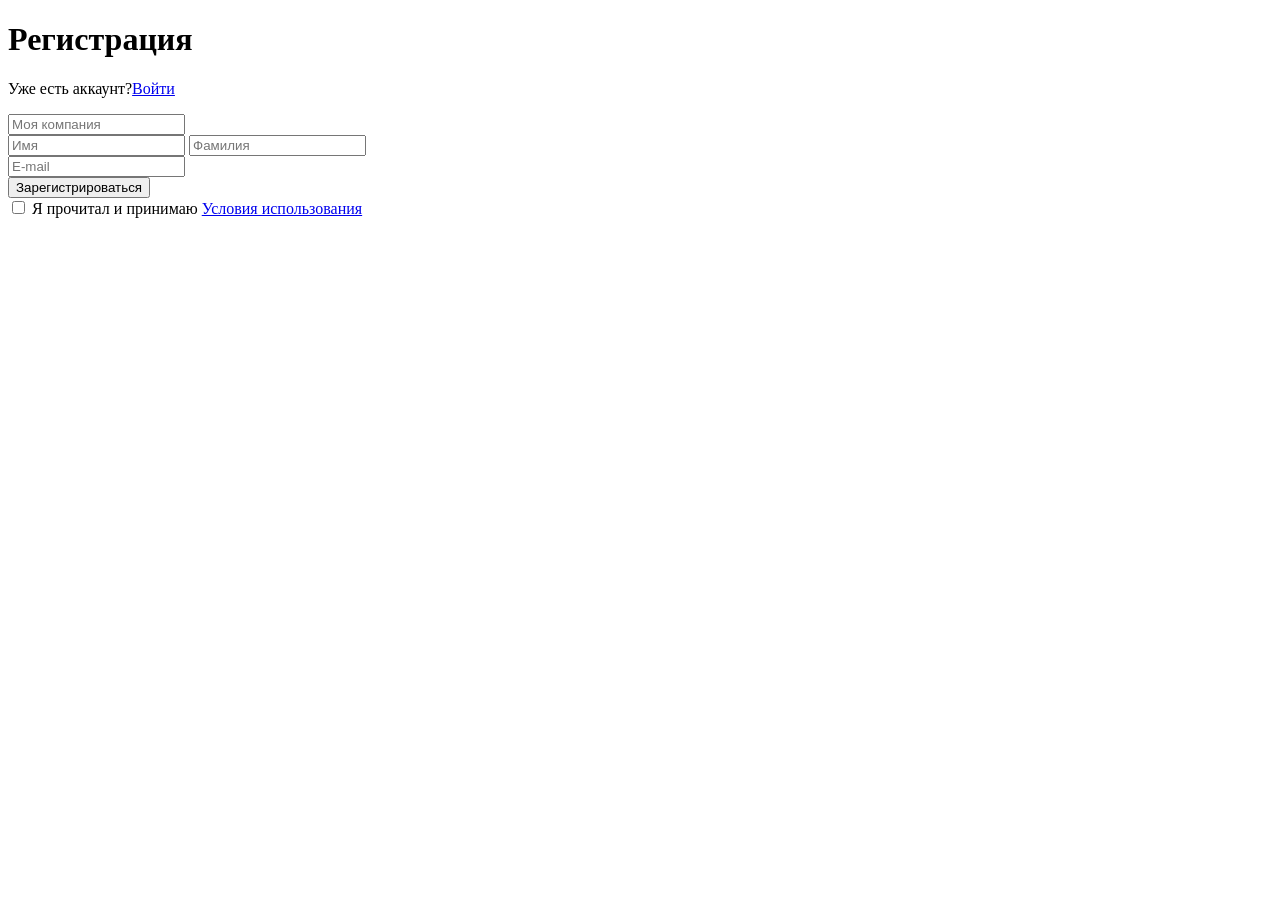
==== 2-Form/form.html @ e1f511de "Выполнение 3-го ДЗ HTML и CSS Register" ====
<!DOCTYPE html>
<html lang="en">

<head>
    <meta charset="UTF-8">
    <meta name="viewport" content="width=device-width, initial-scale=1.0">
    <title>Форма</title>
</head>

<body>
    <main>
        <form action="form">
            <h1>Регистрация</h1>
            <p>Уже есть аккаунт?<a href="#" target="_blank">Войти</a></p>
            <div>
                <label for="comp">
                    <input type="text" id="comp" placeholder="Моя компания">
                </label>
            </div>
            <div>
                <label for="name">
                    <input type="text" id="name" placeholder="Имя">
                </label>
                <label for="fam">
                    <input type="text" id="fam" placeholder="Фамилия">
                </label>
            </div>
            <div>
                <label for="email">
                    <input type="email" id="email" placeholder="E-mail">
                </label>
            </div>
            <button>Зарегистрироваться</button>
            <div>
                <label for="agr">
                    <input type="checkbox" id="agr" name="agr">
                    Я прочитал и принимаю
                    <a href="#" target="_blank">Условия использования</a>
                </label>
            </div>
        </form>
    </main>
</body>

</html>
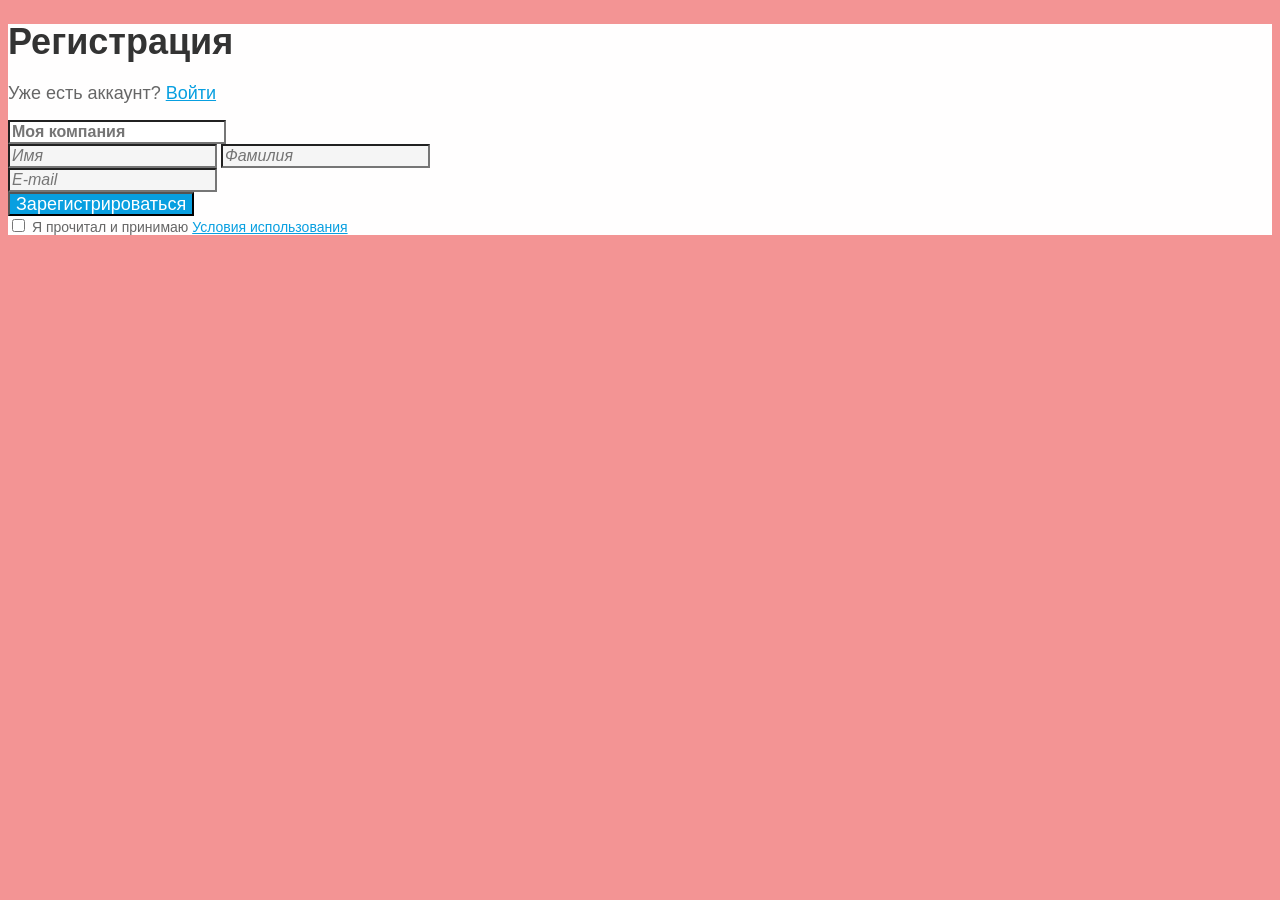
==== commit 7fbd9dfa: "4-го ДЗ HTML и CSS Register (Добавление CSS стилей)" ====
--- a/2-Form/form.html
+++ b/2-Form/form.html
@@ -4,6 +4,7 @@
 <head>
     <meta charset="UTF-8">
     <meta name="viewport" content="width=device-width, initial-scale=1.0">
+    <link rel="stylesheet" href="style.css">
     <title>Форма</title>
 </head>
 
@@ -11,31 +12,33 @@
     <main>
         <form action="form">
             <h1>Регистрация</h1>
-            <p>Уже есть аккаунт?<a href="#" target="_blank">Войти</a></p>
+            <p>Уже есть аккаунт? <a href="#" target="_blank">Войти</a></p>
             <div>
                 <label for="comp">
-                    <input type="text" id="comp" placeholder="Моя компания">
+                    <input type="text" id="comp" placeholder="Моя компания" class="comp1">
                 </label>
             </div>
             <div>
                 <label for="name">
-                    <input type="text" id="name" placeholder="Имя">
+                    <input type="text" id="name" placeholder="Имя" class="name1">
                 </label>
                 <label for="fam">
-                    <input type="text" id="fam" placeholder="Фамилия">
+                    <input type="text" id="fam" placeholder="Фамилия" class="fam1">
                 </label>
             </div>
             <div>
                 <label for="email">
-                    <input type="email" id="email" placeholder="E-mail">
+                    <input type="email" id="email" placeholder="E-mail" class="email1">
                 </label>
             </div>
             <button>Зарегистрироваться</button>
             <div>
                 <label for="agr">
-                    <input type="checkbox" id="agr" name="agr">
-                    Я прочитал и принимаю
-                    <a href="#" target="_blank">Условия использования</a>
+                    <div class="agr1">
+                        <input type="checkbox" id="agr" name="agr">
+                        Я прочитал и принимаю
+                        <a href="#" target="_blank">Условия использования</a>
+                    </div>
                 </label>
             </div>
         </form>
--- a/2-Form/style.css
+++ b/2-Form/style.css
@@ -0,0 +1,65 @@
+body {
+    background-color: #F39494;
+}
+
+form {
+    background-color: #FFFEFE;
+}
+
+h1 {
+    font-size: 36px;
+    line-height: 100%;
+    font-weight: 700;
+    font-family: Open Sans, sans-serif;
+    color: #333333;
+}
+
+p {
+    font-size: 18px;
+    line-height: 100%;
+    font-weight: 400;
+    font-family: Open Sans, sans-serif;
+    color: #666666;
+}
+
+a {
+    color: #089FE0;
+}
+
+.comp1 {
+    background-color: #FFFFFF;
+    font-size: 16px;
+    line-height: 100%;
+    font-weight: 600;
+    font-family: Open Sans, sans-serif;
+    color: #333333;
+}
+
+.name1,
+.fam1,
+.email1 {
+    background-color: #F5F5F5;
+    font-size: 16px;
+    line-height: 100%;
+    font-weight: 400;
+    font-style: italic;
+    font-family: Open Sans, sans-serif;
+    color: #999999;
+}
+
+button {
+    background-color: #089FE0;
+    font-size: 18px;
+    line-height: 100%;
+    font-weight: 400;
+    font-family: Open Sans, sans-serif;
+    color: #FFFFFF;
+}
+
+.agr1 {
+    font-size: 14px;
+    line-height: 100%;
+    font-weight: 400;
+    font-family: Open Sans, sans-serif;
+    color: #666666;
+}
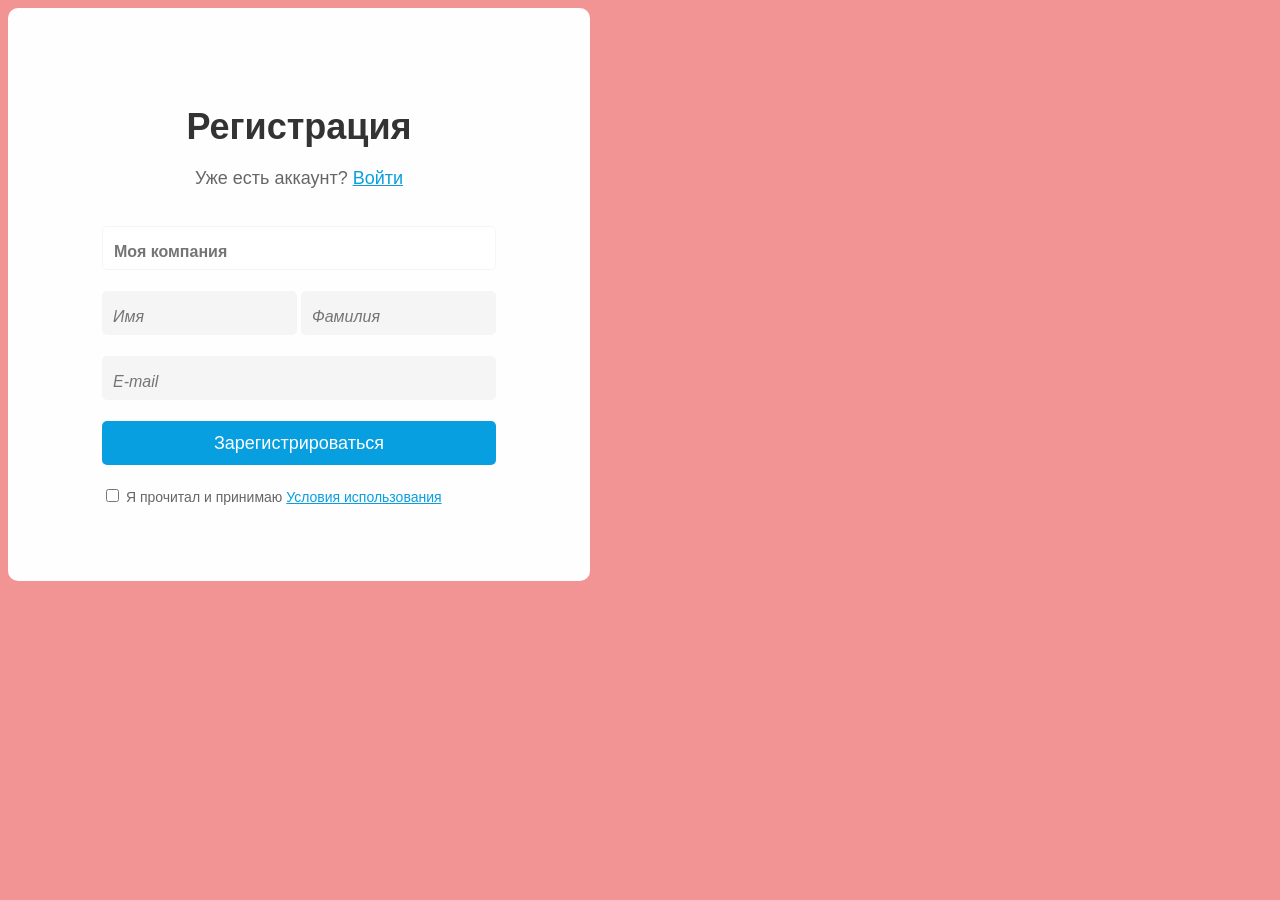
==== commit ca475c57: "Выполнение 7-го ДЗ HTML и CSS Blog (Flexboxь)" ====
--- a/2-Form/form.html
+++ b/2-Form/form.html
@@ -11,14 +11,16 @@
 <body>
     <main>
         <form action="form">
-            <h1>Регистрация</h1>
-            <p>Уже есть аккаунт? <a href="#" target="_blank">Войти</a></p>
-            <div>
+            <div class="item">
+                <h1>Регистрация</h1>
+                <p>Уже есть аккаунт? <a href="#" target="_blank">Войти</a></p>
+            </div>
+            <div class="item">
                 <label for="comp">
                     <input type="text" id="comp" placeholder="Моя компания" class="comp1">
                 </label>
             </div>
-            <div>
+            <div class="item">
                 <label for="name">
                     <input type="text" id="name" placeholder="Имя" class="name1">
                 </label>
@@ -26,13 +28,15 @@
                     <input type="text" id="fam" placeholder="Фамилия" class="fam1">
                 </label>
             </div>
-            <div>
+            <div class="item">
                 <label for="email">
                     <input type="email" id="email" placeholder="E-mail" class="email1">
                 </label>
             </div>
-            <button>Зарегистрироваться</button>
-            <div>
+            <div class="item">
+                <button>Зарегистрироваться</button>
+            </div>
+            <div class="item">
                 <label for="agr">
                     <div class="agr1">
                         <input type="checkbox" id="agr" name="agr">
--- a/2-Form/style.css
+++ b/2-Form/style.css
@@ -4,6 +4,21 @@
 
 form {
     background-color: #FFFEFE;
+    width: 582px;
+    height: 573px;
+    border-radius: 10px;
+    padding: 16px 8px;
+    box-sizing: border-box;
+    display: flex;
+    flex-wrap: wrap;
+    justify-content: center;
+    align-content: center;
+    row-gap: 21px;
+
+}
+
+.item {
+    flex-basis: 394px;
 }
 
 h1 {
@@ -12,6 +27,7 @@
     font-weight: 700;
     font-family: Open Sans, sans-serif;
     color: #333333;
+    text-align: center;
 }
 
 p {
@@ -20,6 +36,7 @@
     font-weight: 400;
     font-family: Open Sans, sans-serif;
     color: #666666;
+    text-align: center;
 }
 
 a {
@@ -33,6 +50,10 @@
     font-weight: 600;
     font-family: Open Sans, sans-serif;
     color: #333333;
+    border: 1px solid #F5F5F5;
+    border-radius: 5px;
+    padding-left: 11px;
+    padding-top: 9px;
 }
 
 .name1,
@@ -47,6 +68,36 @@
     color: #999999;
 }
 
+.comp1,
+.email1,
+button {
+    box-sizing: border-box;
+    width: 100%;
+}
+
+.name1,
+.fam1 {
+    box-sizing: border-box;
+    width: calc(100% / 2 - 2px);
+}
+
+.comp1,
+.name1,
+.fam1,
+.email1,
+button {
+    height: 44px;
+}
+
+.name1,
+.fam1,
+.email1 {
+    border: none;
+    border-radius: 5px;
+    padding-left: 11px;
+    padding-top: 9px;
+}
+
 button {
     background-color: #089FE0;
     font-size: 18px;
@@ -54,6 +105,8 @@
     font-weight: 400;
     font-family: Open Sans, sans-serif;
     color: #FFFFFF;
+    border: none;
+    border-radius: 5px;
 }
 
 .agr1 {
